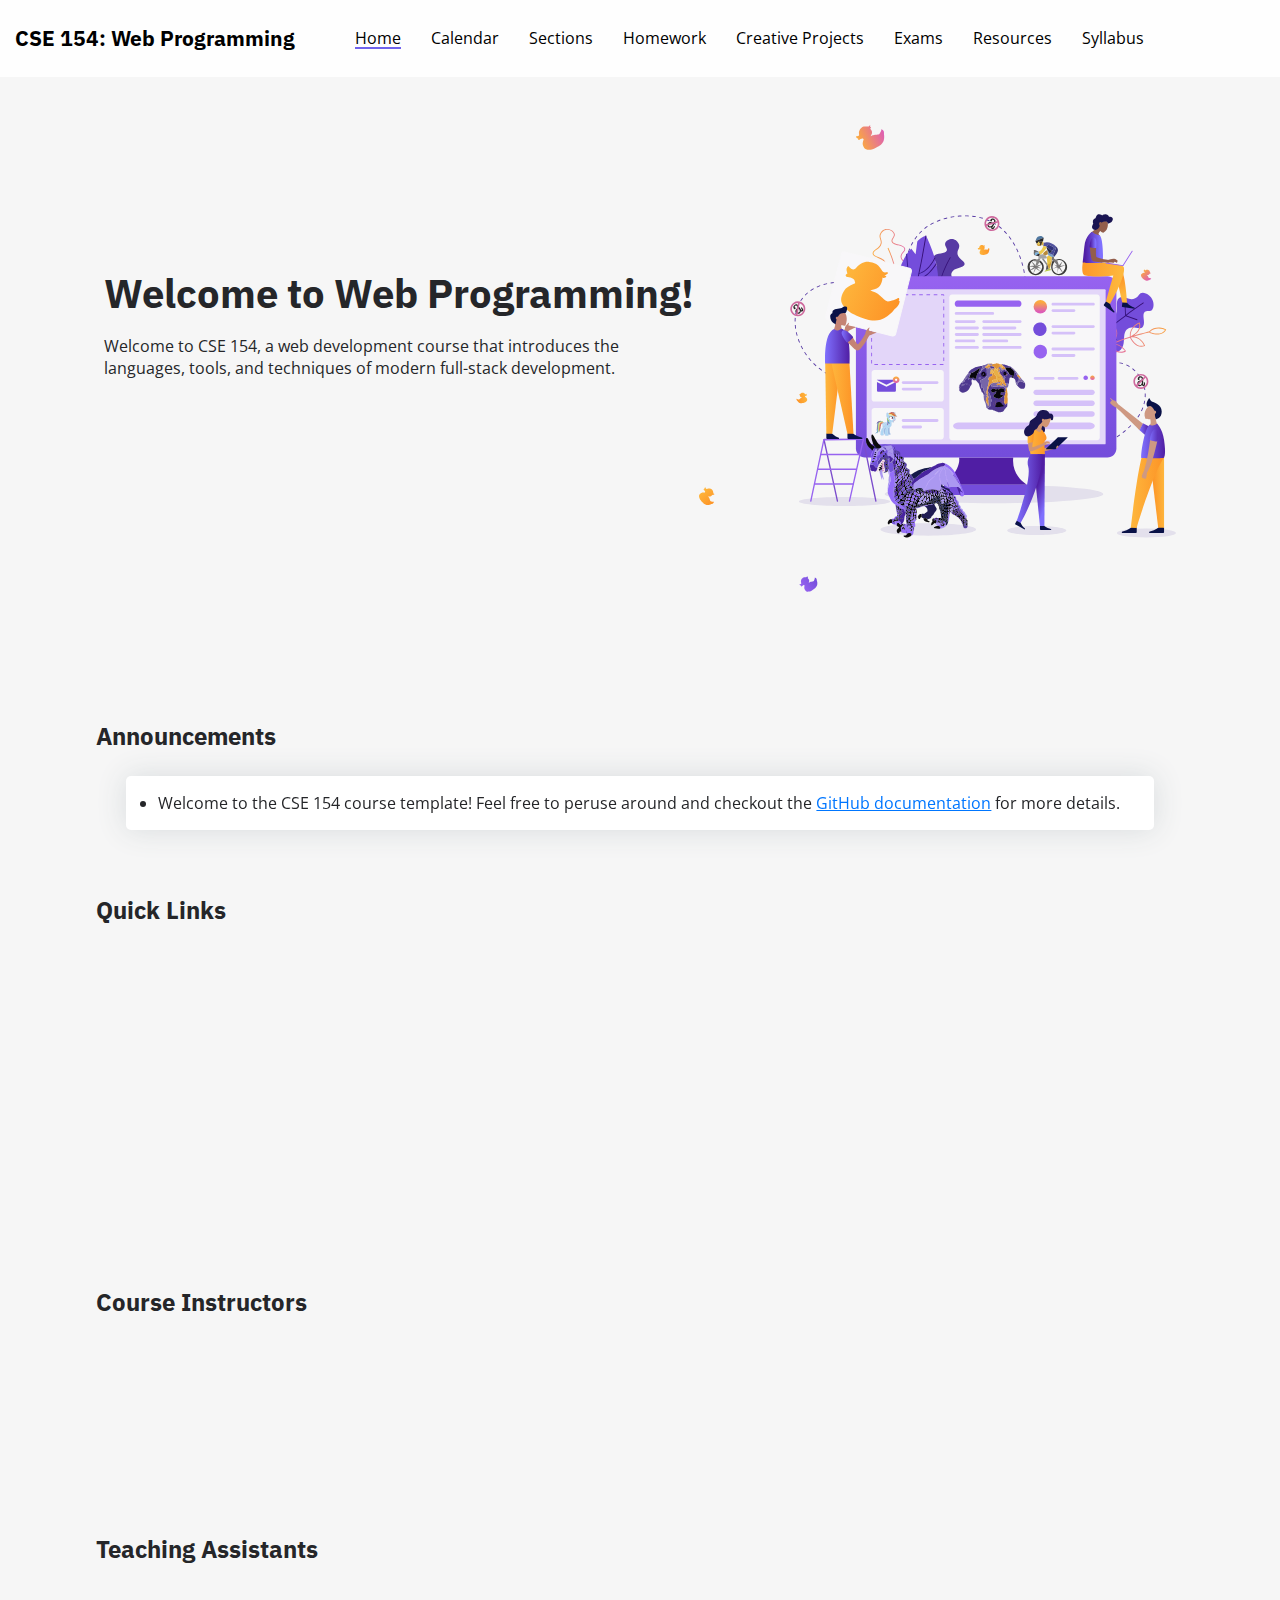
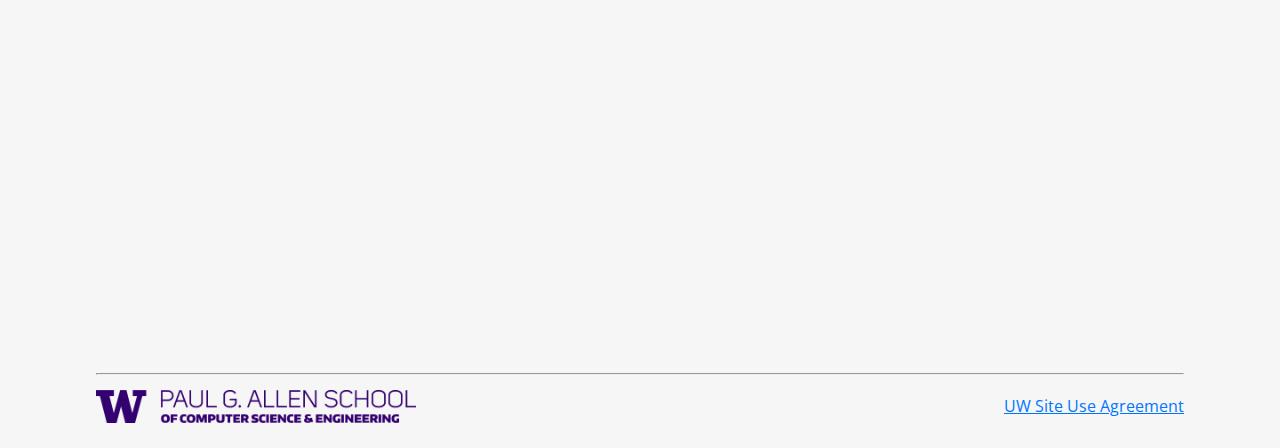
==== index.html @ f8baa48c "Initial commit" ====
<!DOCTYPE html>
<html lang="en">

<head>
  <!-- Primary Meta Tags -->
  <title>CSE 154: Web Programming</title>
  <meta name="title" content="CSE 154: Web Programming">
  <meta name="description"
    content="A web development course at the Paul G. Allen School of Computer Science & Engineering that covers the languages, tools, and techniques for developing interactive and dynamic web pages.">
  <meta name='viewport' content='width=device-width, initial-scale=1.0, maximum-scale=1.0' />
  <meta charset="utf-8">

  <!-- Links to CSS & JS Files -->
  <link rel="stylesheet" href="index.css">
  <link rel="stylesheet" href="https://unpkg.com/aos@next/dist/aos.css" />
  <script type="application/javascript" src="index.js"></script>
  <script type="application/javascript" src="responsive-mobile.js"></script>

  <!-- Open Graph / Facebook Meta Tags -->
  <meta property="og:type" content="website">
  <meta property="og:url" content="https://courses.cs.washington.edu/courses/cse154/19sp/">
  <meta property="og:title" content="CSE 154: Web Programming">
  <meta property="og:description"
    content="A web development course at the Paul G. Allen School of Computer Science & Engineering that covers the languages, tools, and techniques for developing interactive and dynamic web pages.">
  <meta property="og:image" content="assets/cse154-seo.png">

  <!-- Twitter Meta Tags -->
  <meta property="twitter:card" content="summary_large_image">
  <meta property="twitter:url" content="https://courses.cs.washington.edu/courses/cse154/19sp/">
  <meta property="twitter:title" content="CSE 154: Web Programming">
  <meta property="twitter:description"
    content="A web development course at the Paul G. Allen School of Computer Science & Engineering that covers the languages, tools, and techniques for developing interactive and dynamic web pages.">
  <meta property="twitter:image" content="assets/cse154-seo.png">
</head>

<body>
  <!-- Navigation Bar -->
  <header class="navbar">
    <h1><a href="index.html">CSE 154: Web Programming</a></h1>
    <a class="active" href="index.html">Home</a>
    <a href="calendar/calendar.html">Calendar</a>
    <a href="sections/sections.html">Sections</a>
    <a href="homework/homework.html">Homework</a>
    <a href="creative/creative-projects.html">Creative Projects</a>
    <a href="exams/exams.html">Exams</a>
    <a href="resources/resources.html">Resources</a>
    <a href="syllabus/syllabus.html">Syllabus</a>
    <svg id="mobile-dropdown-icon" width="40" height="40">
      <use xlink:href="assets/website-icons.svg#menu-1"></use>
    </svg>
    <svg id="mobile-x-icon" width="40" height="40">
      <use xlink:href="assets/website-icons.svg#close-1"></use>
    </svg>
  </header>

  <!-- Main Page Content -->
  <main>
    <!-- Homepage Welcome/Animation -->
    <section id="welcome-container">
      <div id="title-container">
        <h1 class="slide-top2">Welcome to Web Programming!</h1>
        <p class="slide-top3">Welcome to CSE 154, a web development course that introduces the
          languages, tools, and techniques of modern full-stack development.</p>
      </div>
      <img id="homepage-img" class="slide-top4" src="assets/homepage-illustration.svg"
        alt="Illustration of people working together to make a website.">
    </section>

    <!-- Annoucements -->
    <section class="main-content" id="announcements">
      <h2>Announcements</h2>
      <!-- index.js will populate announcement information -->
      <ul id="announcements-list" class="card" data-aos="fade-right" data-aos-once="true" data-aos-duration="1000"></ul>
    </section>

    <!-- Quick Links -->
    <section class="main-content" id="quick-links">
      <h2>Quick Links</h2>
      <section id="quick-link-card-container">
        <div class="card quick-link-card" data-aos="fade-right" data-aos-once="true" data-aos-duration="1000">
          <h3>Calendar</h3>
          <ul>
            <li><a class="blue-link" href="calendar/wpl.html">Office Hours Schedule</a></li>
            <li><a class="blue-link" href="exploration-sessions/exploration-sessions.html">Exploration Sessions</a></li>
            <li><a class="blue-link" href="mentorship/mentorship.html">Mentorship Program</a></li>
          </ul>
        </div>
        <div class="card quick-link-card" data-aos="fade-right" data-aos-once="true" data-aos-duration="1000">
          <h3>Resources</h3>
          <ul>
            <li><a class="blue-link" href="#">Resource Link</a></li>
            <li><a class="blue-link" href="#">Resource Link</a></li>
            <li><a class="blue-link" href="#">Resource Link</a></li>
          </ul>
        </div>
      </section>
    </section>

    <!-- Instructors -->
    <section class="main-content">
      <h2>Course Instructors</h2>
      <!-- index.js will populate instructor information -->
      <div id="instructor-container" class="staff-container"></div>
    </section>

    <!-- Teaching Assistants -->
    <section class="main-content">
      <h2>Teaching Assistants</h2>
      <!-- index.js will populate TA information -->
      <div id="ta-container" class="staff-container"></div>
    </section>
  </main>

  <!-- Footer Information -->
  <footer class="text-focus-in">
    <hr>
    <div id="footer-items-container">
      <div id="cse-wordmark">
        <img src="assets/cse-wordmark-md.png" alt="CSE Watermark">
      </div>
      <a href="https://www.washington.edu/online/terms/">UW Site Use Agreement</a>
    </div>
  </footer>

  <!-- Animate On Scroll Library -->
  <script src="https://unpkg.com/aos@next/dist/aos.js"></script>
  <script>
    AOS.init();
  </script>
</body>

</html>
---- index.css ----
/*
  Stylesheet for CSE 154 course website
*/

/****************************** Global Styles *********************************/

@import url('https://fonts.googleapis.com/css?family=IBM+Plex+Sans:700|Open+Sans:400,600,700');

body {
  font-family: 'Open Sans', sans-serif;
  color: #252629;
  background-color: #F6F6F6;
  margin: 0;
  display: flex;
  flex-direction: column;
  align-items: center;
}

main {
  margin-top: 80px;
  margin-bottom: 30px;
  width: 100%;
}

h1, h2, h3 {
  font-family: 'IBM Plex Sans', sans-serif;
}

h3 {
  font-size: 1.3em;
}

h4 {
  font-size: 1.1em;
}

.page-title {
  font-size: 24pt;
}

a {
  color: black;
  text-decoration: none;
  margin-left: 15px;
  margin-right: 15px;
}

.blue-link {
  text-decoration: underline;
  color: #0076ff;
  margin: 0;
}

.blue-link:hover {
  color: #0706ff;
}

.white-link {
  text-decoration: none;
  color: white;
  margin: 0;
}

.bold {
  font-weight: bold;
}

.centered {
  text-align: center;
}

.card {
  width: 30em;
  background-color: white;
  display: flex;
  border-radius: 5px;
  box-shadow: 0px 0px 30px #D7DBDD;
  margin: 5px auto 20px auto;
}

.card > img {
  height: 150px;
  width: 150px;
  object-fit: cover;
  border-radius: 5px 0 0 5px;
}

.button {
  color: white;
  font-size: 10pt;
  margin: 6px 0px 15px 20px;
  background-color: #0076ff;
  width: 100px;
  padding: 6px 12px 6px 12px;
  border-radius: 7px;
  box-shadow: 0 4px 14px 0 rgba(0,118,255,0.39);
  text-align: center;
}

.button:hover {
  background-color:#4098FF;
}

.first-title-in-main {
  margin-top: 50px;
}

.header-info, .main-content, footer {
  width: 85%;
  margin-left: auto;
  margin-right: auto;
}

#cp-container, #explore-container, #section-container, #labs-container {
  margin-top: 3.5em;
  display: flex;
  flex-direction: column;
  align-items: center;
}

code {
  color: #c7254e;
  background-color: #f7f7f9;
  border-radius: 3px;
  padding: 0.25em;
}

/***** Navigation Bar *****/
header {
  background-color: #FEFEFE;
  position: fixed;
  width: 100%;
  margin: 0;
  padding: 10px 0 10px 0;
  display: flex;
  align-items: center;
  z-index: 1;
}

header h1 {
  font-size: 16pt;
  margin-right: 30px;
}

/*
  Animating Underline in Navigation Bar
  Credit: http://tobiasahlin.com/blog/css-trick-animating-link-underlines/
*/
header > a {
  position: relative;
  color: #000;
  text-decoration: none;
}

header > a:hover {
  color: #000;
}

header > a:after {
  content: "";
  position: absolute;
  width: 100%;
  height: 2px;
  bottom: 0;
  left: 0;
  background-color: #7063EC;
  visibility: hidden;
  -webkit-transform: scaleX(0);
  transform: scaleX(0);
  -webkit-transition: all 0.3s ease-in-out 0s;
  transition: all 0.3s ease-in-out 0s;
}

header > a:hover:after {
  visibility: visible;
  -webkit-transform: scaleX(1);
  transform: scaleX(1);
}

.active:after {
  content: "";
  position: absolute;
  width: 100%;
  height: 2px;
  bottom: 0;
  left: 0;
  background-color: #7063EC;
  visibility: visible;
  -webkit-transform: scaleX(1);
  transform: scaleX(1);
}

#mobile-dropdown-icon, #mobile-x-icon {
  display: none;
}

#mobile-dropdown-icon:hover, #mobile-x-icon:hover {
  cursor: pointer;
}

/* Addresses fixed website header overlapping with in-page anchors */
:target::before {
  content: "";
  display: block;
  height: 4.2em; /* fixed header height */
  margin-top: -4.2em; /* negative fixed header height */
  visibility: hidden;
}

/***** Footer *****/
footer {
  padding: 0;
}

#footer-items-container {
  display: flex;
  justify-content: space-between;
  margin-top: 15px;
  margin-bottom: 20px;
}

#cse-wordmark {
  width: 20em;
}

footer img {
  transform-origin: left top;
  max-width: 100%;
  height: auto;
}

footer a {
  text-decoration: underline;
  color: #0076ff;
  margin-top: 5px;
  margin-right: 0;
}

/***************************** Index.html Styles ******************************/

/***** Welcome Container *****/
#welcome-container {
  margin-bottom: 5em;
  display: flex;
  flex-direction: row;
  justify-content: center;
}

#title-container {
  margin-top: 10em;
  width: 37em;
}

#title-container h1 {
  font-size: 30pt;
  margin-bottom: 0;
}

#btn-container {
  display: flex;
}

#btn-container > div {
  margin-right: 1em;
}

#welcome-container img {
  height: 35em;
  width: 30em;
}

#cta-btn {
  margin: 5px 0 5px;
  padding: 0.65em;
}

#cta-btn p {
  padding: 0;
  margin: 0;
}

.badge {
  position: absolute;
  top: -11px;
  right: -11px;
  padding: 5px 9px;
  border-radius: 50%;
  background: red;
  color: white;
  font-size: 8pt;
  font-weight: bold;
}

/***** Quick Links *****/
#quick-link-card-container {
  display: flex;
  flex-flow: row wrap;
  justify-content: center;
}

.quick-link-card {
  display: flex;
  flex-direction: column;
  width: 17em;
  height: 18em;
  padding-left: 1.5em;
  margin: 1em;
}

.quick-link-card h3 {
  margin-bottom: 0;
}

.quick-link-card ul {
  padding-left: 2.2em;
}

/***** Announcements *****/

#announcements {
  margin-bottom: 4em;
}

#announcements-list {
  display: flex;
  flex-direction: column;
  width: 90%;
  padding: 1em 1em 1em 2em;
}

#annoucements {
  padding-top: 150px;
}

#announcements h2 {
  margin-bottom: 1em;
}

#announcements li:not(:last-child) {
  margin-bottom: 0.6em;
}

/***** Staff *****/
.staff-container {
  display: flex;
  flex-flow: row wrap;
}

.staff-card {
  margin: 5px auto 20px auto;
  width: 23em;
}

.staff-info > a {
  margin: 0 15px;
}

.staff-name {
  margin: 0;
}

.staff-info a:hover, .name-email-container a:hover {
  color: #7063EC;
  cursor: pointer;
}

.staff-info h3 {
  margin: 15px 0 15px 15px;
}

.staff-info p {
  margin: 0 15px 5px 15px;
}

.name-email-container {
  display: inline-flex;
  align-items: center;
}

.name-email-container h3 {
  margin-right: 0;
}

.name-email-container > a {
  width: 22px;
  height: 22px;
}

/**************************** Calendar.html Styles ****************************/

.calendar {
  width: 95%;
}

.month {
  margin-top: 3em;
}

.wpl-calendar {
  margin-top: 3.5em;
}

.month h2 {
  margin-left: 2.5%;
}

table {
  border-spacing: 0;
}

th {
  background-color: #232323;
  color: white;
  border: black solid 2px;
  padding-top: 0.5em;
  padding-bottom: 0.5em;
}

table th:nth-child(1n+1) {
  border-right-width: 1px;
  border-left-width: 1px;
}

table th:first-child {
  border-top-left-radius: 5px;
  border-left-width: 2px;
}

table th:last-child {
  border-top-right-radius: 5px;
  border-right-width: 2px;
}

table td {
  vertical-align: top;
  border: 2px solid black;
  width: 20em;
  margin: 0;
  padding: 0;
  height: 15em;
}

table td:nth-child(1n+1) {
  border-right-width: 1px;
  border-left-width: 1px;
  border-top-width: 1px;
  border-bottom-width: 1px;
}

table td:first-child {
  border-left-width: 2px;
}

table td:last-child {
  border-right-width: 2px;
}

table tr:last-child td:nth-child(1n+1) {
  border-bottom-width: 2px;
}

table tr:last-child td:first-child {
  border-bottom-left-radius: 5px;
  border-bottom-width: 2px;
}

table tr:last-child td:last-child {
  border-bottom-right-radius: 5px;
  border-bottom-width: 2px;
}

td hr {
  width: 92%;
}

#grade-table td {
  height: auto;
}

.event-card {
  border-radius: 5px;
  margin: 0.5em 0 0.5em 0;
}

.event-card p {
  padding-left: 0.5em;
  padding-right: 0.5em;
}

.event-card p:nth-child(1n+2) {
  margin: 0.5em 0 0.5em 0;
}

.event-card ul {
  margin: 0.5em 0 0.5em 0;
}

.oh-shift, .wpl-shift, .lecture, .section, .hw, .cp, .exam, .explore, .holiday {
  border: 2pt solid;
  margin-left: 0.3em;
  margin-right: 0.3em;
}

.summary {
  margin: 0;
  padding-top: 0.2em;
  padding-bottom: 0.2em;
}

.description {
  margin: 0.5em 0 0 0;
}

.lecture {
  border-color: #dfdaf1;
}

.lecture > .summary {
  background-color: #dfdaf1;
}

.section {
  border-color: #78d4a5;
}

.section > .summary {
  background-color: #78d4a5;
}

.hw {
  border-color: #4DA1FD;
}

.hw > .summary {
  background-color: #4DA1FD;
}

.cp {
  border-color: #FF985C;
}

.cp > .summary {
  background-color: #FF985C;
}

.exam {
  border-color: #f2dede;
}

.exam > .summary {
  background-color: #f2dede;
}

.explore {
  border-color: #CA4DFD;
}

.explore > .summary {
  background-color: #CA4DFD;
}

.holiday {
  border-color: #CCCCCC;
}

.holiday > .summary {
  background-color: #CCCCCC;
}

.oh-shift {
  border-color: #5A87FF;
}

.oh-shift > .summary {
  background-color: #5A87FF;
}

.wpl-shift {
  border-color: #37B26B;
}

.wpl-shift > .summary {
  background-color: #37B26B;
}

.datespan {
  display: block;
  text-align: right;
  font-size: 1.2em;
  margin-right: 0.3em;
}

.wpl-day-mobile {
  display: none;
}

.highlight-cal {
  border-color: #0076ff;
  border-width: 4px !important;
}

/**************************** Homework.html Styles ****************************/

#homework-container {
  margin-top: 3.5em;
  margin-bottom: 30px;
  display: flex;
  flex-direction: column;
  align-items: center;
}

.assignment-card {
  flex-direction: column;
  width: 600px;
}

.assignment-card > div:not(:last-child) {
  display: flex;
  margin: 0 20px 8px 20px;
}

.assignment-card h2 {
  margin: 10px 20px 15px 20px;
}

.assignment-card h3 {
  margin: 0;
  font-size: 12pt;
}

.assignment-card p {
  margin: 0 5px 0 5px;
  font-size: 12pt;
}

.assignment-card > p {
  margin: 0 20px 8px 20px;
  font-size: 12pt;
}

.button-container {
  padding: 10px 0 20px 0;
}

/************************** Showcase.html Styles ***************************/

.cp-showcase-container {
  display: flex;
  flex-flow: row wrap;
  justify-content: space-around;
}

.cp-showcase-container p {
  display: flex;
  justify-content: center;
  align-items: center;
  width: 150px;
  height: 45px;
  padding: 1rem;
  margin: 0.25rem;
  border: 2px solid #7063EC;
  border-radius: 5px;
}

.cp-showcase-container a {
  color: #7063EC;
}

/**************************** Resources.html Styles ****************************/

.resource-container {
  margin-bottom: 40px;
  margin-top: 0;
  display: flex;
  flex-flow: row wrap;
}

.resource-card {
  width: 300px;
  height: 365px;
  flex-direction: column;
  padding: 25px;
}

.resource-card h3 {
  margin: 0;
}

.resource-card ul {
  margin: 0;
  padding-left: 20px;
}

/**************************** Syllabus.html Styles ****************************/

.syllabus-card {
  width: 90%;
  flex-direction: column;
  padding: 1em;
  margin-top: 3.5em;
}

#grade-table tr:first-child > td {
  border-top-width: 2px;
}

#grade-table tr:first-child td:first-child {
  border-top-left-radius: 5px;
}

#grade-table tr:first-child td:last-child {
  border-top-right-radius: 5px;
}

/*************************** Exploration Sessions *****************************/

#explore-container > .card {
  width: 45em;
}

/**************************** Creative Projects *******************************/

.editor {
  display: flex;
  background-color: #282c34;
  border-radius: 5px;
}

.code-container {
  color: #f5e6d0;
  padding-left: 1em;
  padding-right: 1em;
}

pre {
  font-size: 12pt;
  white-space: pre-wrap;
  margin: 1em 0 1em 0;
}

pre code {
  color: #C4C4C4;
  background-color: #4F576D;
  padding: 0;
  border-radius: 0;
}

.comment-color {
  color: #C4C4C4;
}

.purple {
  color: #E884F4;
}

.blue {
  color: #74BCFF;
}

.red {
  color: #F77373;
}

.green {
  color: #7FD377;
}

.old-site-warning {
   color:#f34e34;
   font-size: 1.3em;
}

/****************************** Mobile Friendly *******************************/

/* Changes to CSS when the screen is less than 1100 pixels wide */
@media screen and (max-width: 1100px) {
  /* This CSS hides all navigation bar links except the course title */
  .navbar a:not(:first-child) {
    display: none;
  }

  .navbar {
    justify-content: space-between;
  }

  #mobile-dropdown-icon {
    display: block;
  }

  #mobile-dropdown-icon, #mobile-x-icon {
    position: absolute;
    right: 0;
    top: 1.25em;
    margin-right: 1.6em;
  }

  .navbar.responsive-nav {
    flex-direction: column;
    align-items: center;
  }

  .navbar.responsive-nav #mobile-dropdown-icon {
    display: none;
  }

  .navbar.responsive-nav #mobile-x-icon {
    display: block;
  }

  .navbar.responsive-nav a:first-child {
    position: absolute;
    left: 0;
    top: 1.13em;
  }

  .navbar.responsive-nav a:nth-child(2) {
    margin-top: 2em;
  }

  .navbar.responsive-nav a {
    float: none;
    display: block;
    align-items: flex-start;
    margin-bottom: 0.5em;
  }

  .staff-card {
    margin: 5px auto 20px auto;
  }

  #homepage-img {
    display: none;
  }
}

/* Changes to CSS when the screen is less than 950 pixels wide */
@media screen and (max-width: 950px) {
  #welcome-container {
    margin-top: 0em;
    margin-left: auto;
    margin-right: auto;
    margin-bottom: 15em;
    width: 37em;
  }

  #title-container {
    margin-top: 6em;
  }

  #cta-btn {
    padding: 0.8em 2em 0.8em 2em;
  }

  .quick-link-card {
    width: 19em;
    padding-bottom: 1em;
  }
}

/* Changes to CSS when the screen is less than 875 pixels wide */
@media screen and (max-width: 875px) {
  .calendar {
    width: 100%;
  }

  .wpl-calendar {
    margin-top: 3.5em;
  }

  table tbody {
    width: 100%;
  }

  th {
    display: none;
  }

  table td {
    width: 100%;
    height: auto;
  }

  table td:nth-child(1n+1) {
    border-right-width: 2px;
    border-left-width: 2px;
    border-top-width: 2px;
    border-bottom-width: 0;
  }

  table tr:last-child td:nth-child(1n+1) {
    border-bottom-width: 0;
    border-bottom-left-radius: 0;
  }

  table tr:nth-child(2) td:first-child {
    border-top-left-radius: 5px;
    border-top-right-radius: 5px;
  }

  table tr:last-child td:last-child {
    border-bottom-right-radius: 5px;
    border-bottom-left-radius: 5px;
    border-bottom-width: 2px;
  }

  table tr {
    display: flex;
    flex-direction: column;
  }

  .oh-shift, .wpl-shift, .lecture, .section, .hw, .cp, .exam, .explore, .holiday {
    margin-left: 0.3em;
    margin-right: 0.3em;
  }

  .wpl-day-mobile {
    display: block;
    text-align: center;
    margin: 0 0 0.6em 0;
    padding: 0.2em 0 0.2em 0;
    background-color: #232323;
    color: white;
    font-size: 14pt;
  }
}


/* Changes to CSS when the screen is less than 750 pixels wide */
@media screen and (max-width: 750px) {
  #explore-container > .card {
    width: 100%;
  }
}

/* Changes to CSS when the screen is less than 650 pixels wide */
@media screen and (max-width: 650px) {
  header > a {
    font-size: 1.2em;
  }

  h1 {
    font-size: 1.8em;
  }

  h2 {
    font-size: 1.5em;
  }

  p, a, li {
    font-size: 1em;
  }

  .card {
    width: 19em;
    flex-direction: column;
  }

  .card > img {
    height: 19em;
    width: 19em;
    border-radius: 5px 5px 0 0;
  }

  /***** Welcome Container *****/
  #welcome-container {
    width: 20em;
  }

  /***** Quick Links *****/
  .quick-link-card {
    height: auto;
  }

  /***** Announcements & General Info *****/
  #announcements-list, #general-info-list {
    width: 19em;
  }

  /***** Staff *****/
  .staff-info h3 {
    margin: 0.65em 0 0.7em 0.6em;
  }

  .staff-info p {
    margin: 0 0.8em 0.4em 0.9em;
  }

  .staff-info p:last-child {
    margin-bottom: 1.5em;
  }

  .staff-info > a {
    display: block;
    margin-left: 0.9em;
    margin-bottom: 1.3em;
  }

  /***** Homework *****/
  .assignment-card {
    width: 100%;
  }

  /***** Resources *****/
  .resource-container {
    margin-bottom: 2.2em;
  }

  .resource-card {
    width: 20em;
    height: 24em;
    padding: 2em;
  }

  .resource-card ul {
    padding-left: 2em;
  }

  /***** Syllabus *****/
  .syllabus-card {
    width: 90%;
  }

  /***** Footer *****/
  #cse-wordmark {
    width: 11.5em;
  }
}

/********************************* Animations *********************************/
/* ----------------------------------------------
 * Generated by Animista on 2018-12-26 0:35:38
 * w: http://animista.net, t: @cssanimista
 * ---------------------------------------------- */

.slide-top1 {
	-webkit-animation: slide-top 0.5s cubic-bezier(0.250, 0.460, 0.450, 0.940) both;
	        animation: slide-top 0.5s cubic-bezier(0.250, 0.460, 0.450, 0.940) both;
}

.slide-top2 {
	-webkit-animation: slide-top 0.8s cubic-bezier(0.250, 0.460, 0.450, 0.940) both;
	        animation: slide-top 0.8s cubic-bezier(0.250, 0.460, 0.450, 0.940) both;
}

.slide-top3 {
	-webkit-animation: slide-top 1s cubic-bezier(0.250, 0.460, 0.450, 0.940) both;
	        animation: slide-top 1s cubic-bezier(0.250, 0.460, 0.450, 0.940) both;
}

.slide-top4 {
	-webkit-animation: slide-top 1.2s cubic-bezier(0.250, 0.460, 0.450, 0.940) both;
	        animation: slide-top 1.2s cubic-bezier(0.250, 0.460, 0.450, 0.940) both;
}

@-webkit-keyframes slide-top {
  0% {
    -webkit-transform: translateY(100px);
            transform: translateY(100px);
            opacity: 0;
  }
  100% {
    -webkit-transform: translateY(0);
            transform: translateY(0);
            opacity: 1;
  }
}

@keyframes slide-top {
  0% {
    -webkit-transform: translateY(100px);
            transform: translateY(100px);
            opacity: 0;
  }
  100% {
    -webkit-transform: translateY(0);
            transform: translateY(0);
            opacity: 1;
  }
}


.slide-right-focus-in {
	-webkit-animation: slide-right-focus-in 0.75s cubic-bezier(0.250, 0.460, 0.450, 0.940) both;
	        animation: slide-right-focus-in 0.75s cubic-bezier(0.250, 0.460, 0.450, 0.940) both;
          animation-delay: 0.3s;
}

@-webkit-keyframes slide-right-focus-in {
  0% {
    -webkit-transform: translateX(-75px);
            transform: translateX(-75px);
    -webkit-filter: blur(12px);
            filter: blur(12px);
    opacity: 0;
  }
  100% {
    -webkit-transform: translateX(0);
            transform: translateX(0);
    -webkit-filter: blur(0px);
            filter: blur(0px);
    opacity: 1;
  }
}
@keyframes slide-right-focus-in {
  0% {
    -webkit-transform: translateX(-75px);
            transform: translateX(-75px);
    -webkit-filter: blur(12px);
            filter: blur(12px);
    opacity: 0;
  }
  100% {
    -webkit-transform: translateX(0);
            transform: translateX(0);
    -webkit-filter: blur(0px);
            filter: blur(0px);
    opacity: 1;
  }
}

.text-focus-in {
	-webkit-animation: text-focus-in 0.75s cubic-bezier(0.550, 0.085, 0.680, 0.530) both;
	        animation: text-focus-in 0.75s cubic-bezier(0.550, 0.085, 0.680, 0.530) both;
          animation-delay: 0.3s;
}

@-webkit-keyframes text-focus-in {
  0% {
    -webkit-filter: blur(12px);
            filter: blur(12px);
    opacity: 0;
  }
  100% {
    -webkit-filter: blur(0px);
            filter: blur(0px);
    opacity: 1;
  }
}
@keyframes text-focus-in {
  0% {
    -webkit-filter: blur(12px);
            filter: blur(12px);
    opacity: 0;
  }
  100% {
    -webkit-filter: blur(0px);
            filter: blur(0px);
    opacity: 1;
  }
}
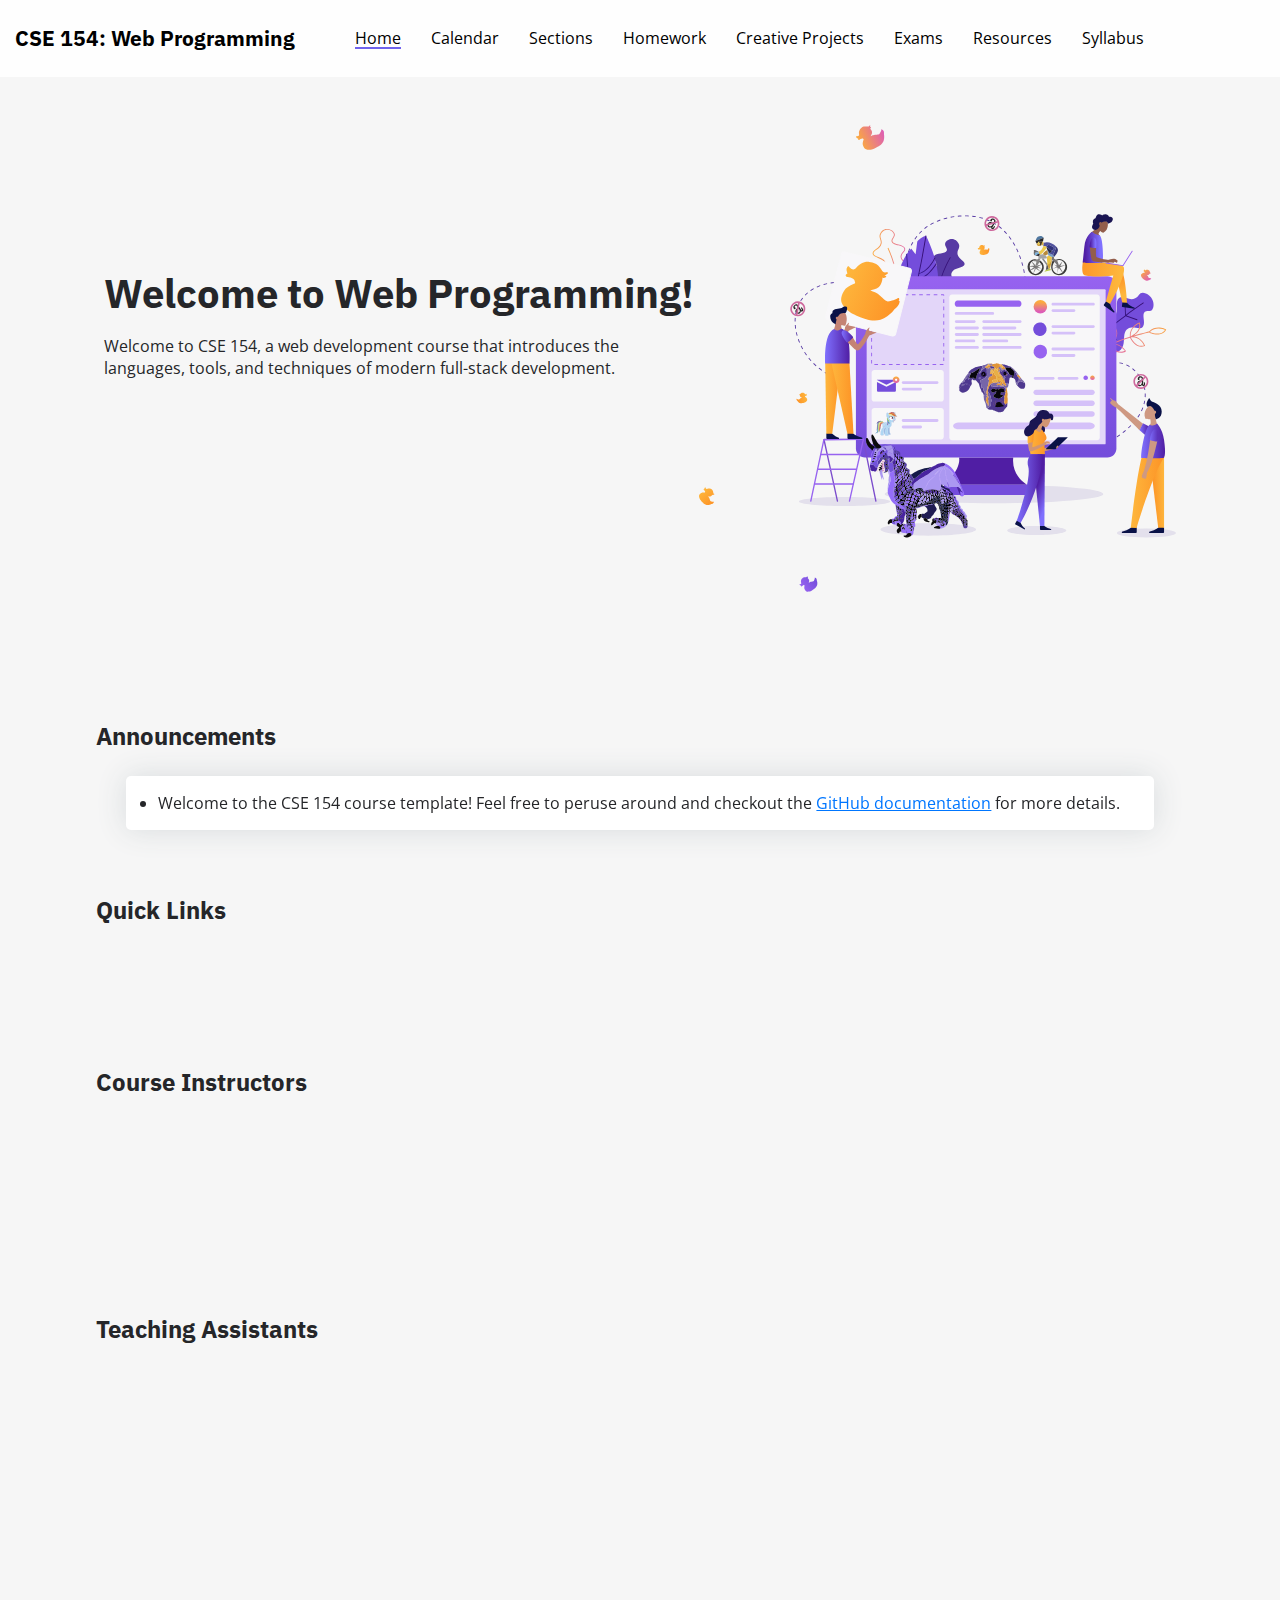
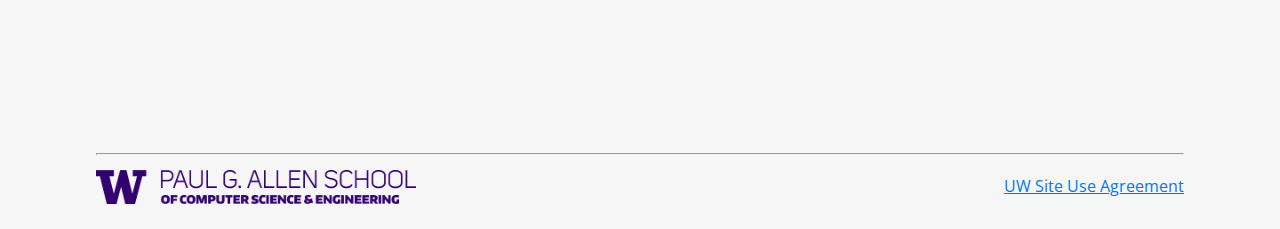
==== commit 6c289230: "Update quick card links" ====
--- a/index.html
+++ b/index.html
@@ -78,20 +78,13 @@
       <h2>Quick Links</h2>
       <section id="quick-link-card-container">
         <div class="card quick-link-card" data-aos="fade-right" data-aos-once="true" data-aos-duration="1000">
-          <h3>Calendar</h3>
-          <ul>
-            <li><a class="blue-link" href="calendar/wpl.html">Office Hours Schedule</a></li>
-            <li><a class="blue-link" href="exploration-sessions/exploration-sessions.html">Exploration Sessions</a></li>
-            <li><a class="blue-link" href="mentorship/mentorship.html">Mentorship Program</a></li>
-          </ul>
+          <h3><a class="blue-link" href="calendar/wpl.html">Office Hours Schedule</a></h3>
         </div>
         <div class="card quick-link-card" data-aos="fade-right" data-aos-once="true" data-aos-duration="1000">
-          <h3>Resources</h3>
-          <ul>
-            <li><a class="blue-link" href="#">Resource Link</a></li>
-            <li><a class="blue-link" href="#">Resource Link</a></li>
-            <li><a class="blue-link" href="#">Resource Link</a></li>
-          </ul>
+          <h3><a class="blue-link" href="exploration-sessions/exploration-sessions.html">Exploration Sessions</a></h3>
+        </div>
+        <div class="card quick-link-card" data-aos="fade-right" data-aos-once="true" data-aos-duration="1000">
+          <h3><a class="blue-link" href="mentorship/mentorship.html">Mentorship Program</a></h3>
         </div>
       </section>
     </section>
--- a/index.css
+++ b/index.css
@@ -299,16 +299,13 @@
 }
 
 .quick-link-card {
-  display: flex;
   flex-direction: column;
   width: 17em;
-  height: 18em;
+  height: auto;
   padding-left: 1.5em;
+  padding-right: 1.5em;
   margin: 1em;
-}
-
-.quick-link-card h3 {
-  margin-bottom: 0;
+  text-align: center;
 }
 
 .quick-link-card ul {
